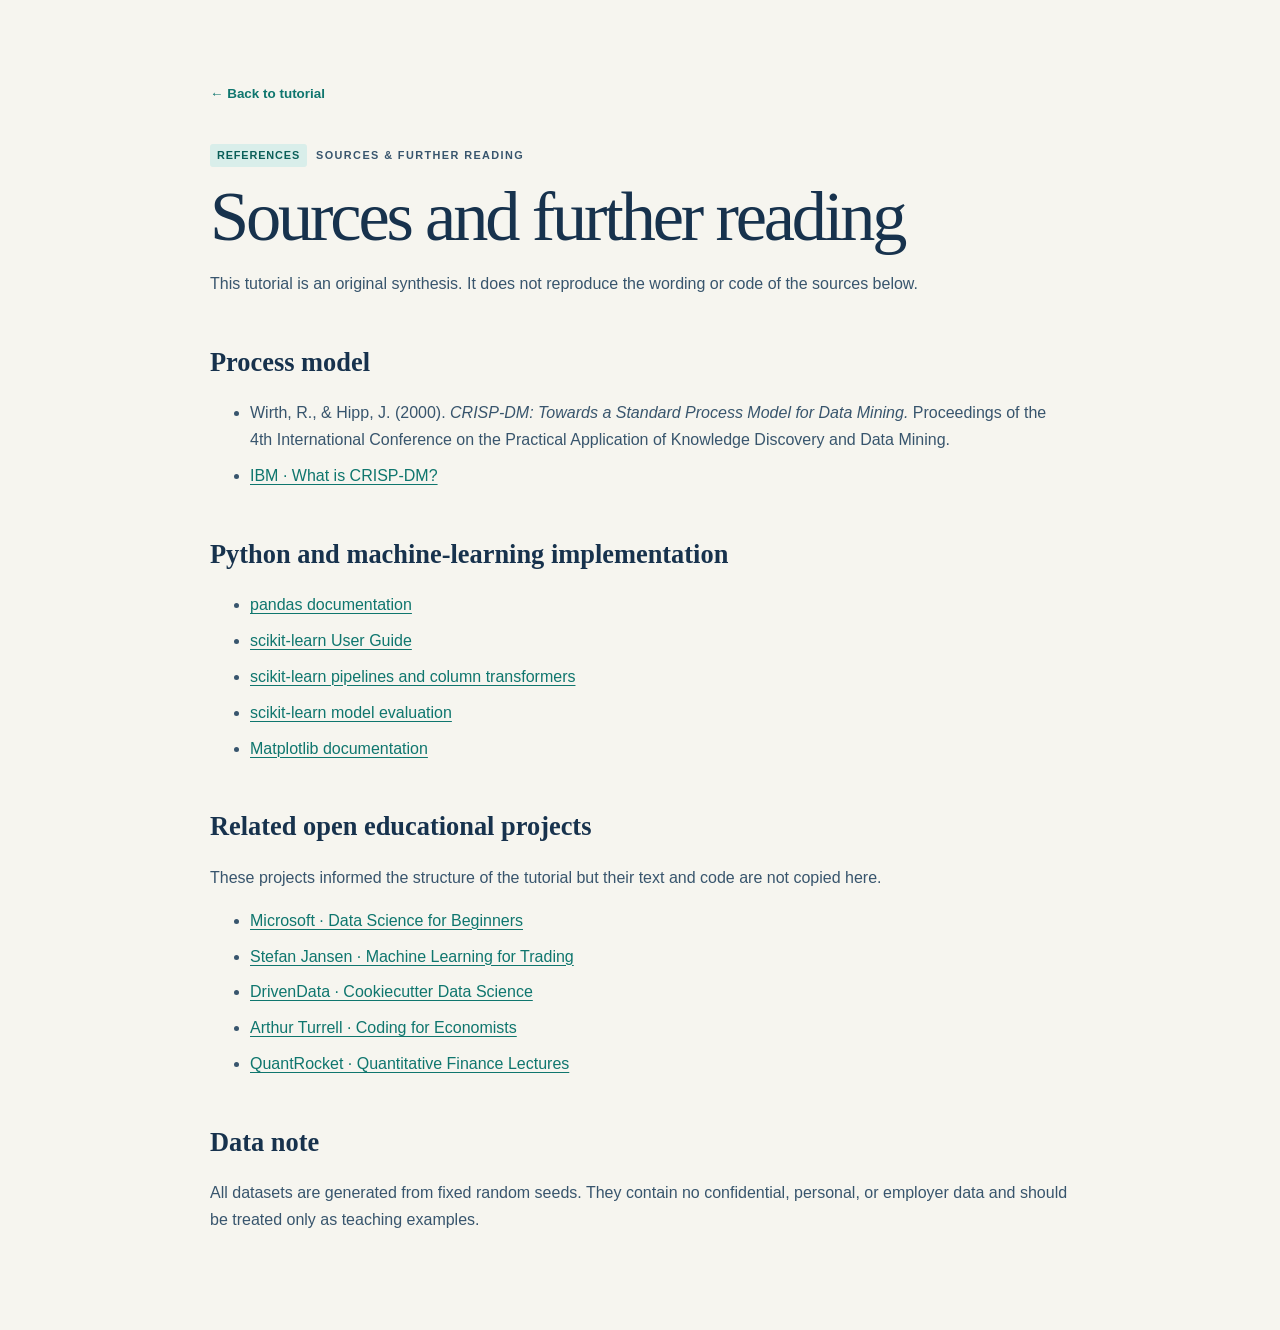
==== references/index.html @ 4567b7ba "Build CRISP-DM data science tutorial" ====
<!doctype html>
<html lang="en">
<head>
  <meta charset="utf-8">
  <meta name="viewport" content="width=device-width, initial-scale=1">
  <meta name="description" content="Sources and further reading for the Data Science Workflow tutorial.">
  <title>References · Data Science Workflow</title>
  <link rel="icon" href="../assets/favicon.svg" type="image/svg+xml">
  <link rel="stylesheet" href="../assets/css/style.css">
  <style>
    .reference-shell {
      width: min(860px, calc(100% - 40px));
      margin: 0 auto;
      padding: 72px 0 80px;
    }
    .reference-shell h1 {
      margin: 14px 0 18px;
      font-family: var(--serif);
      font-size: clamp(2.4rem, 6vw, 4.4rem);
      font-weight: 500;
      letter-spacing: -0.045em;
      line-height: 1.02;
    }
    .reference-shell h2 {
      margin: 42px 0 12px;
      font-family: var(--serif);
      font-size: 1.65rem;
    }
    .reference-shell p,
    .reference-shell li {
      color: var(--ink-soft);
    }
    .reference-shell li {
      margin-bottom: 9px;
    }
    .back-link {
      display: inline-flex;
      min-height: 44px;
      align-items: center;
      gap: 8px;
      margin-bottom: 28px;
      font-size: .84rem;
      font-weight: 750;
      text-decoration: none;
    }
  </style>
</head>
<body>
  <main class="reference-shell">
    <a class="back-link" href="../index.html">← Back to tutorial</a>
    <p class="eyebrow"><span>REFERENCES</span> SOURCES &amp; FURTHER READING</p>
    <h1>Sources and further reading</h1>
    <p>
      This tutorial is an original synthesis. It does not reproduce the wording
      or code of the sources below.
    </p>

    <h2>Process model</h2>
    <ul>
      <li>Wirth, R., &amp; Hipp, J. (2000). <em>CRISP-DM: Towards a Standard Process Model for Data Mining.</em> Proceedings of the 4th International Conference on the Practical Application of Knowledge Discovery and Data Mining.</li>
      <li><a href="https://www.ibm.com/think/topics/crisp-dm">IBM · What is CRISP-DM?</a></li>
    </ul>

    <h2>Python and machine-learning implementation</h2>
    <ul>
      <li><a href="https://pandas.pydata.org/docs/">pandas documentation</a></li>
      <li><a href="https://scikit-learn.org/stable/user_guide.html">scikit-learn User Guide</a></li>
      <li><a href="https://scikit-learn.org/stable/modules/compose.html">scikit-learn pipelines and column transformers</a></li>
      <li><a href="https://scikit-learn.org/stable/modules/model_evaluation.html">scikit-learn model evaluation</a></li>
      <li><a href="https://matplotlib.org/stable/">Matplotlib documentation</a></li>
    </ul>

    <h2>Related open educational projects</h2>
    <p>
      These projects informed the structure of the tutorial but their text and
      code are not copied here.
    </p>
    <ul>
      <li><a href="https://github.com/microsoft/Data-Science-For-Beginners">Microsoft · Data Science for Beginners</a></li>
      <li><a href="https://github.com/stefan-jansen/machine-learning-for-trading">Stefan Jansen · Machine Learning for Trading</a></li>
      <li><a href="https://github.com/drivendataorg/cookiecutter-data-science">DrivenData · Cookiecutter Data Science</a></li>
      <li><a href="https://github.com/aeturrell/coding-for-economists">Arthur Turrell · Coding for Economists</a></li>
      <li><a href="https://github.com/quantrocket-codeload/quant-finance-lectures">QuantRocket · Quantitative Finance Lectures</a></li>
    </ul>

    <h2>Data note</h2>
    <p>
      All datasets are generated from fixed random seeds. They contain no
      confidential, personal, or employer data and should be treated only as
      teaching examples.
    </p>
  </main>
</body>
</html>
---- assets/css/style.css ----
:root {
  --ink: #17324d;
  --ink-soft: #38556d;
  --muted: #64748b;
  --paper: #f6f5ef;
  --surface: #fffef9;
  --surface-alt: #edf4f2;
  --teal: #0f766e;
  --teal-dark: #0b5f59;
  --teal-pale: #d9eeea;
  --blue-pale: #e8f0f6;
  --amber: #b7791f;
  --amber-pale: #fbf1dc;
  --red: #a62c24;
  --red-pale: #fbe9e6;
  --border: #d8dfe2;
  --border-strong: #b9c6cd;
  --shadow: 0 18px 50px rgba(23, 50, 77, 0.07);
  --sans: Inter, "Segoe UI", Roboto, "Helvetica Neue", Arial, sans-serif;
  --serif: "Iowan Old Style", "Palatino Linotype", Palatino, Georgia, serif;
  --mono: "Cascadia Code", "SFMono-Regular", Consolas, "Liberation Mono", monospace;
  --sidebar-width: 292px;
  --topbar-height: 64px;
  --content-width: 1120px;
}

*,
*::before,
*::after {
  box-sizing: border-box;
}

html {
  scroll-behavior: smooth;
  scroll-padding-top: calc(var(--topbar-height) + 28px);
}

body {
  margin: 0;
  color: var(--ink);
  background: var(--paper);
  font-family: var(--sans);
  font-size: 16px;
  line-height: 1.68;
  text-rendering: optimizeLegibility;
}

::selection {
  background: var(--teal-pale);
  color: var(--ink);
}

a {
  color: var(--teal);
  text-decoration-thickness: 1px;
  text-underline-offset: 0.2em;
}

a:hover {
  color: var(--teal-dark);
}

a:focus-visible,
button:focus-visible,
summary:focus-visible {
  outline: 3px solid var(--amber);
  outline-offset: 3px;
}

button,
input,
select,
textarea {
  font: inherit;
}

svg {
  display: block;
}

code,
pre {
  font-family: var(--mono);
}

.skip-link {
  position: fixed;
  top: 10px;
  left: 12px;
  z-index: 1000;
  padding: 10px 14px;
  color: white;
  background: var(--ink);
  border-radius: 8px;
  transform: translateY(-150%);
  transition: transform 160ms ease;
}

.skip-link:focus {
  transform: translateY(0);
}

.reading-progress {
  position: fixed;
  inset: 0 0 auto;
  z-index: 110;
  height: 3px;
  background: transparent;
  pointer-events: none;
}

.reading-progress span {
  display: block;
  width: 0;
  height: 100%;
  background: var(--teal);
  transition: width 90ms linear;
}

.topbar {
  position: fixed;
  inset: 0 0 auto;
  z-index: 100;
  height: var(--topbar-height);
  display: grid;
  grid-template-columns: auto 1fr auto;
  align-items: center;
  gap: 18px;
  padding: 0 28px;
  color: var(--ink);
  background: rgba(255, 254, 249, 0.94);
  border-bottom: 1px solid var(--border);
  backdrop-filter: blur(14px);
}

.topbar-title {
  color: var(--ink);
  font-family: var(--serif);
  font-size: 1.05rem;
  font-weight: 700;
  text-decoration: none;
}

.topbar-meta {
  display: flex;
  align-items: center;
  gap: 18px;
  color: var(--muted);
  font-size: 0.78rem;
  font-weight: 700;
  letter-spacing: 0.07em;
  text-transform: uppercase;
}

.topbar-meta a {
  display: inline-flex;
  min-height: 42px;
  align-items: center;
  color: var(--ink);
  text-decoration: none;
}

.menu-button {
  display: none;
  width: 44px;
  height: 44px;
  padding: 0;
  place-items: center;
  color: var(--ink);
  background: transparent;
  border: 1px solid var(--border);
  border-radius: 50%;
  cursor: pointer;
}

.site-shell {
  display: grid;
  grid-template-columns: var(--sidebar-width) minmax(0, 1fr);
  min-height: 100vh;
  padding-top: var(--topbar-height);
}

.sidebar {
  position: sticky;
  top: var(--topbar-height);
  height: calc(100vh - var(--topbar-height));
  display: flex;
  flex-direction: column;
  overflow-y: auto;
  padding: 28px 24px 22px;
  background: #f0efe8;
  border-right: 1px solid var(--border);
}

.brand {
  display: flex;
  align-items: center;
  gap: 12px;
  padding-bottom: 24px;
  border-bottom: 1px solid var(--border);
}

.brand-mark {
  flex: 0 0 auto;
  color: var(--teal);
}

.brand-mark:hover {
  color: var(--teal-dark);
}

.brand-kicker,
.brand-title,
.nav-label,
.eyebrow,
.mini-label,
.definition-label,
.code-label,
.case-badge span {
  margin: 0;
  font-size: 0.68rem;
  font-weight: 800;
  letter-spacing: 0.13em;
  line-height: 1.4;
  text-transform: uppercase;
}

.brand-kicker {
  color: var(--muted);
}

.brand-title {
  margin-top: 3px;
  color: var(--ink);
  font-size: 0.82rem;
  letter-spacing: 0.04em;
  text-transform: none;
}

.course-links {
  display: flex;
  flex-direction: column;
  gap: 3px;
  padding: 24px 0;
}

.nav-label {
  padding: 0 10px 8px;
  color: #81909d;
}

.nav-label-spaced {
  padding-top: 22px;
}

.nav-link {
  display: grid;
  grid-template-columns: 30px 1fr;
  gap: 3px;
  align-items: center;
  min-height: 42px;
  padding: 7px 10px;
  color: var(--ink-soft);
  border-radius: 6px;
  font-size: 0.84rem;
  line-height: 1.35;
  text-decoration: none;
  transition: background-color 160ms ease, color 160ms ease;
}

.nav-link span {
  color: #8795a1;
  font-family: var(--mono);
  font-size: 0.7rem;
}

.nav-link:hover {
  color: var(--ink);
  background: rgba(255, 254, 249, 0.72);
}

.nav-link.is-active {
  color: var(--ink);
  background: var(--surface);
  box-shadow: inset 3px 0 var(--teal);
}

.nav-link.is-active span {
  color: var(--teal);
}

.sidebar-note {
  display: grid;
  grid-template-columns: 10px 1fr;
  gap: 10px;
  margin-top: auto;
  padding: 16px 14px;
  color: var(--muted);
  background: rgba(255, 254, 249, 0.62);
  border: 1px solid var(--border);
  border-radius: 8px;
  font-size: 0.76rem;
  line-height: 1.5;
}

.sidebar-note p {
  margin: 0;
}

.status-dot {
  width: 8px;
  height: 8px;
  margin-top: 6px;
  background: var(--teal);
  border-radius: 50%;
  box-shadow: 0 0 0 4px var(--teal-pale);
}

main {
  min-width: 0;
}

.chapter {
  width: min(100%, var(--content-width));
  margin: 0 auto;
  padding: 88px 56px;
  border-bottom: 1px solid var(--border);
}

.hero {
  display: grid;
  grid-template-columns: minmax(0, 1.03fr) minmax(420px, 0.97fr);
  gap: 54px;
  align-items: center;
  min-height: calc(100vh - var(--topbar-height));
  padding-top: 64px;
  padding-bottom: 64px;
}

.eyebrow {
  display: flex;
  flex-wrap: wrap;
  gap: 9px;
  align-items: center;
  color: var(--teal);
}

.eyebrow span {
  display: inline-flex;
  align-items: center;
  min-height: 23px;
  padding: 1px 7px;
  color: var(--teal-dark);
  background: var(--teal-pale);
  border-radius: 3px;
  letter-spacing: 0.08em;
}

.hero h1 {
  max-width: 720px;
  margin: 26px 0 24px;
  font-family: var(--serif);
  font-size: clamp(2.85rem, 5.2vw, 5.1rem);
  font-weight: 500;
  letter-spacing: -0.055em;
  line-height: 1.02;
}

.hero-lede {
  max-width: 660px;
  margin: 0;
  color: var(--ink-soft);
  font-size: clamp(1rem, 1.4vw, 1.12rem);
  line-height: 1.8;
}

.hero-actions {
  display: flex;
  flex-wrap: wrap;
  gap: 12px;
  margin-top: 30px;
}

.button {
  display: inline-flex;
  min-height: 46px;
  align-items: center;
  justify-content: center;
  padding: 10px 18px;
  border: 1px solid transparent;
  border-radius: 4px;
  font-size: 0.82rem;
  font-weight: 750;
  letter-spacing: 0.03em;
  text-decoration: none;
  transition: background-color 180ms ease, color 180ms ease, border-color 180ms ease;
}

.button-primary {
  color: white;
  background: var(--ink);
}

.button-primary:hover {
  color: white;
  background: var(--teal-dark);
}

.button-secondary {
  color: var(--ink);
  background: transparent;
  border-color: var(--border-strong);
}

.button-secondary:hover {
  color: var(--ink);
  background: var(--surface);
  border-color: var(--ink-soft);
}

.course-facts {
  display: grid;
  grid-template-columns: repeat(3, minmax(0, 1fr));
  gap: 1px;
  margin-top: 46px;
  background: var(--border);
  border: 1px solid var(--border);
}

.course-facts div {
  min-width: 0;
  padding: 17px 15px;
  background: var(--surface);
}

.course-facts strong,
.course-facts span {
  display: block;
}

.course-facts strong {
  color: var(--ink);
  font-family: var(--serif);
  font-size: 1.25rem;
  line-height: 1.2;
}

.course-facts span {
  margin-top: 5px;
  color: var(--muted);
  font-size: 0.7rem;
  line-height: 1.35;
}

.workflow-panel {
  position: relative;
  padding: 24px;
  background: var(--surface);
  border: 1px solid var(--border);
  box-shadow: var(--shadow);
}

.workflow-heading {
  display: flex;
  align-items: baseline;
  justify-content: space-between;
  gap: 14px;
  padding-bottom: 12px;
  border-bottom: 1px solid var(--border);
}

.workflow-heading span {
  color: var(--teal);
  font-size: 0.68rem;
  font-weight: 800;
  letter-spacing: 0.13em;
}

.workflow-heading p {
  margin: 0;
  color: var(--muted);
  font-size: 0.7rem;
}

.cycle-svg {
  width: 100%;
  max-width: 610px;
  height: auto;
  margin: 6px auto -8px;
  overflow: visible;
}

.cycle-ring {
  fill: none;
  stroke: var(--border-strong);
  stroke-width: 1.3;
  stroke-dasharray: 3 8;
}

.cycle-ring-inner {
  fill: var(--surface-alt);
  stroke: var(--border);
  stroke-width: 1;
}

.cycle-arrow path {
  fill: none;
  stroke: var(--teal);
  stroke-linecap: round;
  stroke-width: 1.3;
  stroke-dasharray: 4 12;
  opacity: 0.55;
}

.cycle-node circle {
  fill: var(--surface);
  stroke: var(--border-strong);
  stroke-width: 1.15;
  transition: fill 180ms ease, stroke 180ms ease;
}

.cycle-node text {
  fill: var(--ink);
  font-family: var(--sans);
  font-size: 14px;
  font-weight: 700;
  pointer-events: none;
}

.cycle-node:hover circle {
  fill: var(--teal-pale);
  stroke: var(--teal);
}

.cycle-node:focus {
  outline: none;
}

.cycle-node:focus-visible circle {
  stroke: var(--amber);
  stroke-width: 4;
}

.cycle-centre {
  fill: var(--ink);
}

.cycle-centre-title {
  fill: white;
  font-family: var(--serif);
  font-size: 26px;
  font-weight: 700;
  letter-spacing: 0.02em;
}

.cycle-centre-copy {
  fill: #bdcbd7;
  font-family: var(--sans);
  font-size: 11px;
  letter-spacing: 0.06em;
}

.phase-list {
  display: none;
  padding: 0;
  margin: 20px 0 0;
  list-style: none;
}

.phase-list a {
  display: grid;
  grid-template-columns: 34px 1fr;
  align-items: center;
  min-height: 46px;
  padding: 8px 0;
  color: var(--ink);
  border-top: 1px solid var(--border);
  text-decoration: none;
}

.phase-list span {
  color: var(--teal);
  font-family: var(--mono);
  font-size: 0.72rem;
}

.orientation {
  padding-top: 74px;
  padding-bottom: 74px;
  background: var(--surface);
}

.section-intro {
  max-width: 890px;
}

.section-intro h2,
.chapter-heading h2,
.case-header h2 {
  margin: 18px 0 16px;
  font-family: var(--serif);
  font-size: clamp(2rem, 3.3vw, 3.35rem);
  font-weight: 500;
  letter-spacing: -0.035em;
  line-height: 1.12;
}

.section-intro p,
.chapter-lede {
  max-width: 810px;
  margin: 0;
  color: var(--ink-soft);
  font-size: 1.02rem;
}

.outcome-grid {
  display: grid;
  grid-template-columns: repeat(3, minmax(0, 1fr));
  gap: 16px;
  margin-top: 38px;
}

.outcome-card {
  min-height: 210px;
  padding: 24px;
  background: var(--paper);
  border: 1px solid var(--border);
}

.card-number {
  display: inline-block;
  padding-bottom: 22px;
  color: var(--teal);
  font-family: var(--mono);
  font-size: 0.76rem;
}

.outcome-card h3,
.audit-grid h3,
.model-grid h3,
.metric-grid h3,
.deployment-grid h3,
.checklist-grid h3 {
  margin: 0 0 10px;
  font-family: var(--serif);
  font-size: 1.28rem;
  line-height: 1.25;
}

.outcome-card p,
.audit-grid p,
.model-grid p,
.metric-grid p,
.deployment-grid p {
  margin: 0;
  color: var(--muted);
  font-size: 0.86rem;
}

.lesson {
  background: var(--paper);
}

.chapter-heading {
  max-width: 900px;
}

.learning-box {
  display: grid;
  grid-template-columns: minmax(140px, 0.26fr) minmax(0, 0.74fr);
  gap: 28px;
  margin: 34px 0;
  padding: 22px 24px;
  background: var(--surface);
  border-top: 2px solid var(--teal);
  border-bottom: 1px solid var(--border);
}

.mini-label {
  color: var(--teal);
}

.learning-box ul {
  margin: 0;
  padding-left: 20px;
}

.learning-box li + li {
  margin-top: 7px;
}

h3 {
  color: var(--ink);
}

.two-column {
  display: grid;
  grid-template-columns: 1fr 1fr;
  gap: 26px;
  align-items: start;
  margin: 30px 0;
}

.two-column h3 {
  margin-top: 0;
  font-family: var(--serif);
  font-size: 1.38rem;
}

.two-column p {
  color: var(--ink-soft);
}

.two-column-wide {
  grid-template-columns: 1.25fr 0.75fr;
}

.definition-card {
  padding: 24px;
  background: var(--ink);
  color: white;
}

.definition-card p {
  margin: 12px 0 0;
  color: #e2eaf0;
  font-family: var(--serif);
  font-size: 1.06rem;
  line-height: 1.7;
}

.definition-card strong {
  color: #fff4c7;
}

.definition-label {
  color: #8fd4cc;
}

.table-wrap {
  width: 100%;
  margin: 32px 0;
  overflow-x: auto;
  border: 1px solid var(--border);
  background: var(--surface);
}

table {
  width: 100%;
  min-width: 720px;
  border-collapse: collapse;
  font-size: 0.86rem;
}

caption {
  padding: 15px 18px;
  color: var(--ink);
  background: var(--surface-alt);
  border-bottom: 1px solid var(--border);
  font-size: 0.78rem;
  font-weight: 750;
  text-align: left;
}

th,
td {
  padding: 14px 17px;
  border-bottom: 1px solid var(--border);
  text-align: left;
  vertical-align: top;
}

thead th {
  color: var(--muted);
  background: #f8f8f4;
  font-size: 0.68rem;
  font-weight: 800;
  letter-spacing: 0.08em;
  text-transform: uppercase;
}

tbody th {
  color: var(--ink);
  font-weight: 750;
}

tbody tr:last-child th,
tbody tr:last-child td {
  border-bottom: 0;
}

.code-block {
  position: relative;
  margin: 28px 0;
  overflow: hidden;
  background: #10283a;
  border: 1px solid #29485e;
}

.code-label {
  padding: 12px 18px;
  color: #9fc2d5;
  background: #0c2131;
  border-bottom: 1px solid #29485e;
}

pre {
  max-width: 100%;
  margin: 0;
  padding: 22px;
  overflow-x: auto;
  color: #e6edf2;
  font-size: 0.82rem;
  line-height: 1.7;
}

code {
  color: inherit;
}

:not(pre) > code {
  padding: 0.1em 0.35em;
  color: var(--teal-dark);
  background: var(--teal-pale);
  border-radius: 3px;
  font-size: 0.86em;
}

.copy-button {
  position: absolute;
  top: 42px;
  right: 12px;
  min-width: 62px;
  min-height: 34px;
  padding: 5px 9px;
  color: #c1d6e2;
  background: #17384c;
  border: 1px solid #365a70;
  border-radius: 3px;
  font-size: 0.66rem;
  font-weight: 750;
  letter-spacing: 0.08em;
  text-transform: uppercase;
  cursor: pointer;
}

.copy-button:hover {
  color: white;
  border-color: #8eb4c7;
}

.callout {
  display: grid;
  grid-template-columns: 26px 1fr;
  gap: 14px;
  margin: 30px 0;
  padding: 20px 22px;
  border: 1px solid var(--border);
}

.callout svg {
  margin-top: 2px;
}

.callout strong {
  display: block;
  margin-bottom: 5px;
}

.callout p,
.callout ol {
  margin: 0;
  color: var(--ink-soft);
  font-size: 0.88rem;
}

.callout-note {
  background: var(--surface);
  border-left: 4px solid var(--ink-soft);
}

.callout-warning {
  color: var(--amber);
  background: var(--amber-pale);
  border-color: #e9d4a7;
  border-left: 4px solid var(--amber);
}

.callout-warning p,
.callout-warning strong {
  color: #624819;
}

.callout-success {
  grid-template-columns: 1fr;
  color: var(--teal);
  background: var(--surface-alt);
  border-color: #c7dfda;
  border-left: 4px solid var(--teal);
}

.callout-success p,
.callout-success strong {
  color: #174c47;
}

.checkpoint {
  margin: 26px 0;
  background: var(--surface);
  border: 1px solid var(--border);
}

.checkpoint summary {
  min-height: 52px;
  padding: 14px 18px;
  color: var(--ink);
  font-size: 0.86rem;
  font-weight: 750;
  cursor: pointer;
}

.checkpoint p {
  margin: 0;
  padding: 0 18px 18px;
  color: var(--ink-soft);
  font-size: 0.88rem;
}

.deliverable {
  display: grid;
  grid-template-columns: 130px 1fr;
  gap: 18px;
  align-items: start;
  margin-top: 28px;
  padding: 18px 20px;
  background: var(--ink);
  color: white;
}

.deliverable span {
  color: #8ed3ca;
  font-family: var(--mono);
  font-size: 0.7rem;
}

.deliverable p {
  margin: 0;
  color: #dce7ef;
  font-size: 0.86rem;
}

.deliverable code {
  color: #fff1b6;
}

.audit-grid,
.model-grid,
.metric-grid,
.deployment-grid {
  display: grid;
  gap: 14px;
  margin: 32px 0;
}

.audit-grid {
  grid-template-columns: repeat(4, minmax(0, 1fr));
}

.model-grid,
.metric-grid,
.deployment-grid {
  grid-template-columns: repeat(3, minmax(0, 1fr));
}

.audit-grid article,
.model-grid article,
.metric-grid article,
.deployment-grid article {
  padding: 20px;
  background: var(--surface);
  border-top: 2px solid var(--border-strong);
}

.audit-grid article:nth-child(odd),
.model-grid article:nth-child(2),
.metric-grid article:nth-child(2),
.deployment-grid article:nth-child(2) {
  border-top-color: var(--teal);
}

.metric-strip {
  display: grid;
  grid-template-columns: repeat(4, minmax(0, 1fr));
  gap: 1px;
  margin: 30px 0;
  background: var(--border);
  border: 1px solid var(--border);
}

.metric-strip div {
  padding: 18px;
  background: var(--surface);
}

.metric-strip span,
.metric-strip strong {
  display: block;
}

.metric-strip span {
  color: var(--muted);
  font-size: 0.68rem;
  font-weight: 750;
  letter-spacing: 0.07em;
  text-transform: uppercase;
}

.metric-strip strong {
  margin-top: 5px;
  color: var(--ink);
  font-family: var(--serif);
  font-size: 1.3rem;
}

.metric-strip-accent div {
  background: var(--surface-alt);
}

.split-diagram {
  display: grid;
  grid-template-columns: 60fr 20fr 20fr;
  gap: 3px;
  min-height: 98px;
  margin: 30px 0;
  background: var(--surface);
  border: 1px solid var(--border);
}

.split-zone {
  display: flex;
  flex-direction: column;
  justify-content: center;
  padding: 18px;
}

.split-zone span,
.split-zone strong {
  display: block;
}

.split-zone span {
  color: var(--muted);
  font-size: 0.68rem;
  font-weight: 800;
  letter-spacing: 0.08em;
  text-transform: uppercase;
}

.split-zone strong {
  margin-top: 4px;
  font-family: var(--serif);
  font-size: 1.02rem;
}

.split-train {
  color: white;
  background: var(--ink);
}

.split-train span {
  color: #b9cbd7;
}

.split-validation {
  background: var(--teal-pale);
}

.split-test {
  background: var(--amber-pale);
}

.check-list {
  margin: 14px 0 0;
  padding: 0;
  list-style: none;
}

.check-list li {
  position: relative;
  padding: 8px 0 8px 24px;
  border-bottom: 1px solid var(--border);
}

.check-list li::before {
  position: absolute;
  top: 9px;
  left: 0;
  color: var(--teal);
  content: "✓";
  font-weight: 900;
}

.small-note {
  padding: 22px;
  background: var(--surface-alt);
  border-left: 3px solid var(--teal);
}

.small-note p:last-child {
  margin: 9px 0 0;
  color: var(--ink-soft);
  font-size: 0.88rem;
}

.tag {
  display: inline-block;
  margin-bottom: 14px;
  color: var(--teal);
  font-size: 0.66rem;
  font-weight: 800;
  letter-spacing: 0.09em;
  text-transform: uppercase;
}

.reading-note {
  margin: 18px 0;
  color: var(--ink-soft);
  font-size: 0.9rem;
}

.metric-symbol {
  display: inline-flex;
  min-height: 34px;
  align-items: center;
  margin-bottom: 12px;
  padding: 4px 9px;
  color: white;
  background: var(--ink);
  font-family: var(--mono);
  font-size: 0.72rem;
}

.decision-table {
  margin: 28px 0;
  border: 1px solid var(--border);
}

.decision-row {
  display: grid;
  grid-template-columns: 1fr auto;
  gap: 20px;
  align-items: center;
  min-height: 56px;
  padding: 12px 18px;
  background: var(--surface);
  border-bottom: 1px solid var(--border);
}

.decision-row:last-child {
  border-bottom: 0;
}

.decision-row span {
  color: var(--ink-soft);
  font-size: 0.85rem;
}

.decision-row strong {
  color: var(--teal-dark);
  font-size: 0.8rem;
}

.delivery-stack {
  display: flex;
  flex-wrap: wrap;
  gap: 12px;
  align-items: center;
  margin: 30px 0;
}

.delivery-stack div {
  flex: 1 1 180px;
  padding: 16px;
  background: var(--surface);
  border: 1px solid var(--border);
}

.delivery-stack span,
.delivery-stack strong {
  display: block;
}

.delivery-stack span {
  color: var(--muted);
  font-size: 0.66rem;
  text-transform: uppercase;
}

.delivery-stack strong {
  margin-top: 4px;
  font-family: var(--serif);
}

.delivery-stack > svg {
  flex: 0 0 auto;
  color: var(--teal);
}

.case-study {
  background: var(--surface);
}

.case-header {
  display: grid;
  grid-template-columns: minmax(0, 1fr) auto;
  gap: 30px;
  align-items: start;
}

.case-header > div:first-child {
  max-width: 760px;
}

.case-header p:last-child {
  color: var(--ink-soft);
}

.case-badge {
  min-width: 180px;
  padding: 16px;
  background: var(--ink);
  color: white;
}

.case-badge span {
  color: #8fd0c8;
}

.case-badge strong {
  display: block;
  margin-top: 5px;
  font-family: var(--serif);
  font-size: 1.02rem;
}

.case-flow {
  display: flex;
  flex-wrap: wrap;
  gap: 9px;
  align-items: center;
  margin: 34px 0;
  padding: 14px 18px;
  background: var(--surface-alt);
  border: 1px solid #d0e3df;
  color: var(--teal-dark);
  font-size: 0.72rem;
  font-weight: 750;
}

.case-flow i {
  width: 26px;
  height: 1px;
  background: var(--teal);
}

.figure-panel {
  margin: 34px 0;
  padding: 16px;
  background: var(--paper);
  border: 1px solid var(--border);
}

.figure-panel img {
  display: block;
  width: 100%;
  height: auto;
  background: var(--surface);
}

.figure-panel figcaption {
  padding: 13px 2px 0;
  color: var(--muted);
  font-size: 0.75rem;
  line-height: 1.55;
}

.comparison-grid {
  display: grid;
  grid-template-columns: 1fr 1fr;
  gap: 16px;
  margin: 28px 0;
}

.comparison-card {
  padding: 22px;
  background: var(--paper);
  border: 1px solid var(--border);
}

.comparison-card h3 {
  margin: 6px 0 16px;
  font-family: var(--serif);
  font-size: 1.45rem;
}

.comparison-card h3 span {
  color: var(--teal-dark);
}

.comparison-card dl {
  margin: 0;
  border-top: 1px solid var(--border);
}

.comparison-card dl div {
  display: flex;
  justify-content: space-between;
  gap: 20px;
  padding: 8px 0;
  border-bottom: 1px solid var(--border);
}

.comparison-card dt {
  color: var(--muted);
  font-size: 0.76rem;
}

.comparison-card dd {
  margin: 0;
  font-family: var(--mono);
  font-size: 0.78rem;
}

.case-insight {
  display: grid;
  grid-template-columns: minmax(0, 1fr) minmax(220px, 0.35fr);
  gap: 28px;
  align-items: start;
  padding: 24px;
  background: var(--paper);
  border-left: 4px solid var(--teal);
}

.case-insight:not(:has(.case-code-link)) {
  grid-template-columns: 1fr;
}

.case-insight h3 {
  margin: 0 0 8px;
  font-family: var(--serif);
  font-size: 1.3rem;
}

.case-insight p {
  margin: 0;
  color: var(--ink-soft);
}

.case-code-link a {
  display: inline-flex;
  min-height: 44px;
  align-items: center;
  gap: 5px;
  margin-top: 8px;
  font-size: 0.84rem;
  font-weight: 750;
}

.case-code-link {
  display: flex;
  flex-direction: column;
  align-items: flex-start;
}

.checklist-grid {
  display: grid;
  grid-template-columns: repeat(2, minmax(0, 1fr));
  gap: 1px;
  margin: 34px 0;
  background: var(--border);
  border: 1px solid var(--border);
}

.checklist-grid article {
  padding: 22px;
  background: var(--surface);
}

.checklist-grid article:last-child {
  grid-column: 1 / -1;
}

.closing-card {
  padding: clamp(28px, 5vw, 54px);
  color: white;
  background: var(--ink);
}

.closing-card .eyebrow {
  color: #9fdad2;
}

.closing-card h3 {
  max-width: 760px;
  margin: 18px 0 16px;
  color: white;
  font-family: var(--serif);
  font-size: clamp(1.8rem, 3.2vw, 3rem);
  font-weight: 500;
  letter-spacing: -0.03em;
  line-height: 1.15;
}

.closing-card > p:not(.eyebrow) {
  max-width: 720px;
  margin: 0;
  color: #c7d4de;
}

.closing-card .button-primary {
  color: var(--ink);
  background: white;
}

.closing-card .button-secondary {
  color: white;
  border-color: #668196;
}

.closing-card .button-secondary:hover {
  color: var(--ink);
  background: white;
}

.site-footer {
  display: flex;
  justify-content: space-between;
  gap: 30px;
  width: min(100%, var(--content-width));
  margin: 0 auto;
  padding: 34px 56px 56px;
}

.site-footer strong {
  font-family: var(--serif);
  font-size: 1.05rem;
}

.site-footer p {
  margin: 3px 0 0;
  color: var(--muted);
  font-size: 0.76rem;
}

.footer-links {
  display: flex;
  flex-wrap: wrap;
  gap: 18px;
  align-items: center;
  font-size: 0.78rem;
}

.mobile-scrim {
  position: fixed;
  inset: var(--topbar-height) 0 0;
  z-index: 70;
  background: rgba(15, 31, 44, 0.38);
}

.reveal {
  opacity: 0;
  transform: translateY(10px);
  transition: opacity 320ms ease, transform 320ms ease;
}

.reveal.is-visible {
  opacity: 1;
  transform: translateY(0);
}

@media (max-width: 1280px) {
  .chapter {
    padding-right: 42px;
    padding-left: 42px;
  }

  .hero {
    grid-template-columns: minmax(0, 1fr) minmax(380px, 0.85fr);
    gap: 34px;
  }

  .audit-grid {
    grid-template-columns: repeat(2, minmax(0, 1fr));
  }
}

@media (max-width: 1080px) {
  .hero {
    grid-template-columns: 1fr;
  }

  .workflow-panel {
    max-width: 660px;
  }

  .cycle-svg {
    max-width: 560px;
  }
}

@media (max-width: 920px) {
  :root {
    --topbar-height: 60px;
  }

  body.nav-open {
    overflow: hidden;
  }

  .topbar {
    grid-template-columns: auto 1fr auto;
    padding: 0 18px;
  }

  .menu-button {
    display: grid;
  }

  .topbar-title {
    font-size: 0.96rem;
  }

  .topbar-meta span {
    display: none;
  }

  .site-shell {
    display: block;
  }

  .sidebar {
    position: fixed;
    z-index: 80;
    top: var(--topbar-height);
    bottom: 0;
    left: 0;
    width: min(88vw, 330px);
    height: auto;
    transform: translateX(-105%);
    transition: transform 220ms ease;
  }

  .nav-open .sidebar {
    transform: translateX(0);
    box-shadow: 20px 0 55px rgba(23, 50, 77, 0.18);
  }

  .chapter {
    padding-right: 32px;
    padding-left: 32px;
  }

  .hero {
    min-height: auto;
  }
}

@media (max-width: 720px) {
  body {
    font-size: 15px;
  }

  .chapter {
    padding: 62px 22px;
  }

  .hero {
    padding-top: 44px;
  }

  .hero h1 {
    font-size: clamp(2.6rem, 12vw, 4.2rem);
  }

  .course-facts {
    grid-template-columns: 1fr;
  }

  .workflow-panel {
    padding: 18px;
  }

  .cycle-svg {
    display: none;
  }

  .phase-list {
    display: block;
  }

  .outcome-grid,
  .model-grid,
  .metric-grid,
  .deployment-grid,
  .comparison-grid,
  .checklist-grid,
  .two-column,
  .two-column-wide,
  .case-insight {
    grid-template-columns: 1fr;
  }

  .learning-box {
    grid-template-columns: 1fr;
    gap: 12px;
  }

  .audit-grid {
    grid-template-columns: 1fr;
  }

  .metric-strip {
    grid-template-columns: repeat(2, minmax(0, 1fr));
  }

  .split-diagram {
    grid-template-columns: 1fr;
  }

  .case-header {
    grid-template-columns: 1fr;
  }

  .case-badge {
    min-width: 0;
  }

  .decision-row {
    grid-template-columns: 1fr;
    gap: 6px;
  }

  .deliverable {
    grid-template-columns: 1fr;
    gap: 5px;
  }

  .site-footer {
    flex-direction: column;
    padding: 30px 22px 46px;
  }

  .checklist-grid article:last-child {
    grid-column: auto;
  }

  .delivery-stack {
    align-items: stretch;
    flex-direction: column;
  }

  .delivery-stack > svg {
    align-self: center;
    transform: rotate(90deg);
  }
}

@media (max-width: 430px) {
  .topbar-meta {
    font-size: 0;
  }

  .topbar-meta a {
    font-size: 0.7rem;
  }

  .hero-actions .button {
    width: 100%;
  }

  .metric-strip {
    grid-template-columns: 1fr;
  }

  .case-flow i {
    width: 16px;
  }

  .figure-panel {
    margin-right: -8px;
    margin-left: -8px;
    padding: 8px;
  }
}

@media (prefers-reduced-motion: reduce) {
  html {
    scroll-behavior: auto;
  }

  *,
  *::before,
  *::after {
    scroll-behavior: auto !important;
    transition-duration: 0.01ms !important;
    animation-duration: 0.01ms !important;
    animation-iteration-count: 1 !important;
  }
}

@media print {
  .topbar,
  .sidebar,
  .reading-progress,
  .mobile-scrim,
  .copy-button,
  .hero-actions {
    display: none !important;
  }

  .site-shell {
    display: block;
    padding-top: 0;
  }

  .chapter {
    width: 100%;
    padding: 30px 0;
    break-inside: avoid;
  }

  .hero {
    min-height: 0;
  }

  .workflow-panel {
    break-inside: avoid;
  }

  body {
    color: #111;
    background: white;
    font-size: 10pt;
  }
}
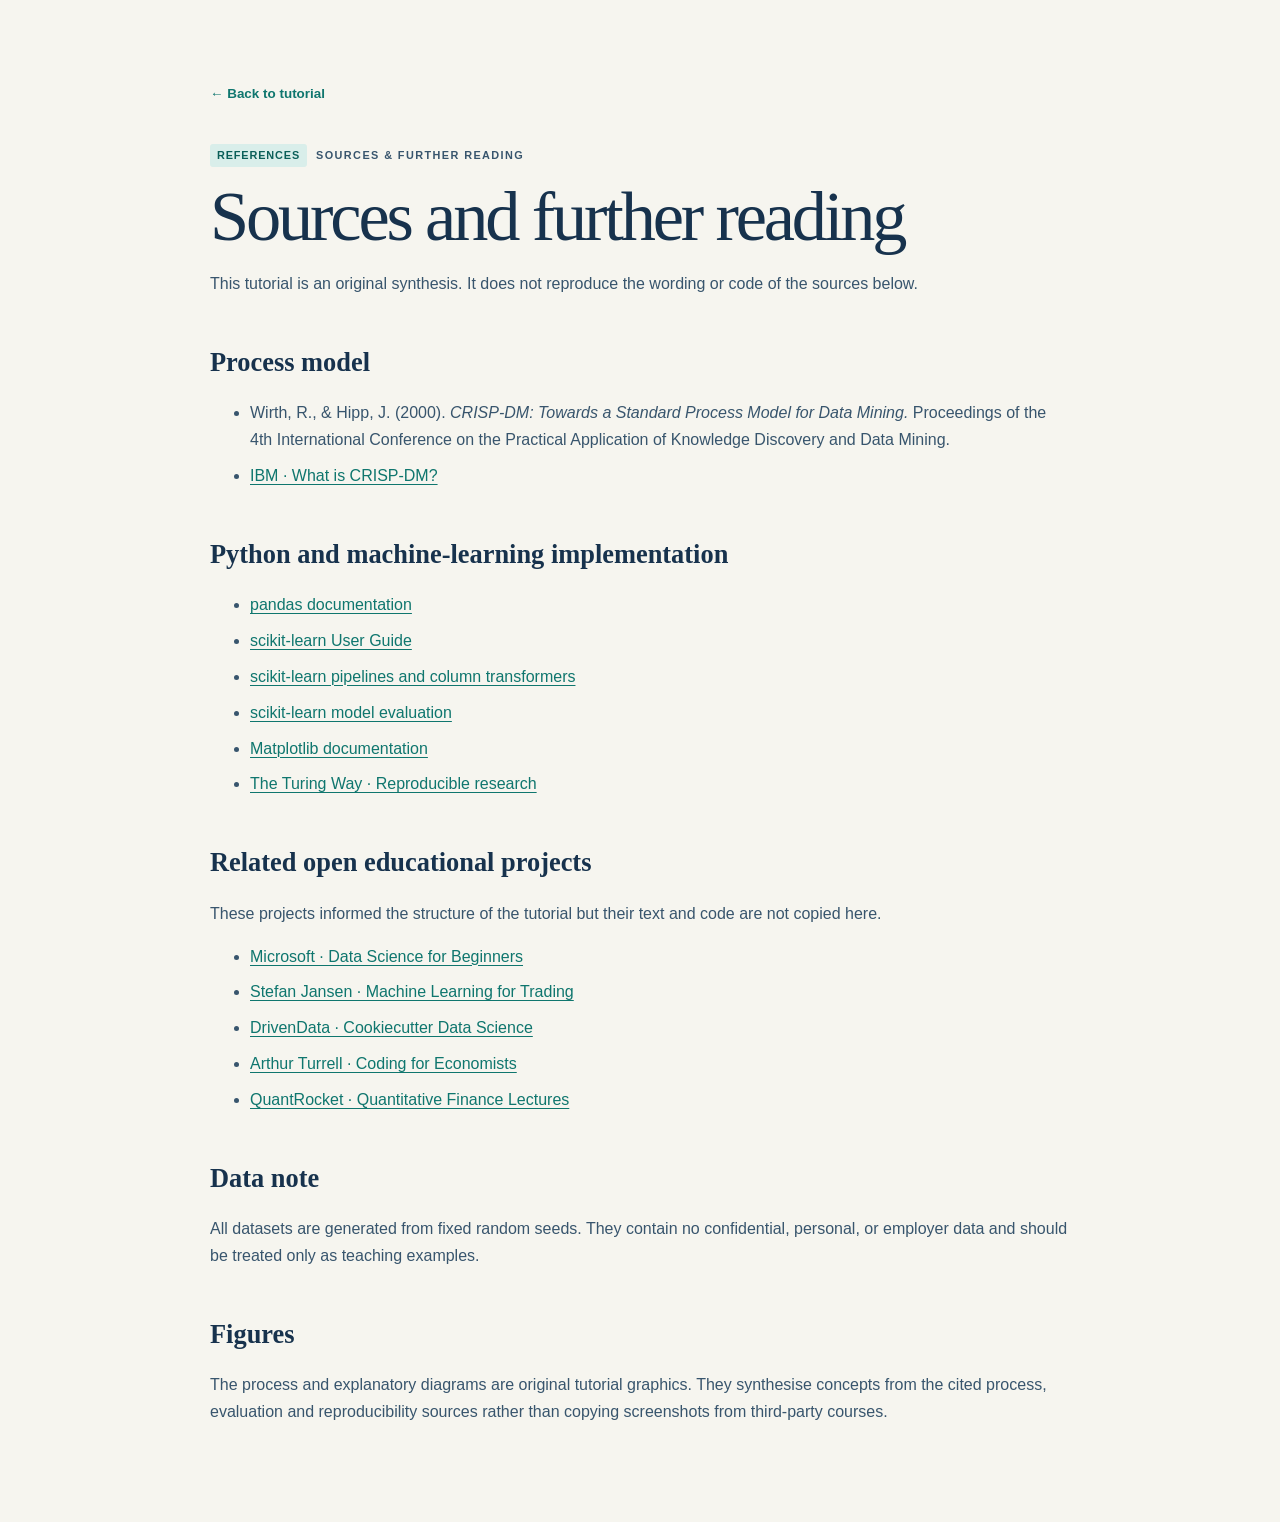
==== commit ffae235f: "Expand course content, exercises, diagrams, and artifact templates" ====
--- a/references/index.html
+++ b/references/index.html
@@ -6,7 +6,7 @@
   <meta name="description" content="Sources and further reading for the Data Science Workflow tutorial.">
   <title>References · Data Science Workflow</title>
   <link rel="icon" href="../assets/favicon.svg" type="image/svg+xml">
-  <link rel="stylesheet" href="../assets/css/style.css">
+  <link rel="stylesheet" href="../assets/css/style.css?v=20261028-4">
   <style>
     .reference-shell {
       width: min(860px, calc(100% - 40px));
@@ -68,6 +68,7 @@
       <li><a href="https://scikit-learn.org/stable/modules/compose.html">scikit-learn pipelines and column transformers</a></li>
       <li><a href="https://scikit-learn.org/stable/modules/model_evaluation.html">scikit-learn model evaluation</a></li>
       <li><a href="https://matplotlib.org/stable/">Matplotlib documentation</a></li>
+      <li><a href="https://the-turing-way.netlify.app/reproducible-research/reproducible-research">The Turing Way · Reproducible research</a></li>
     </ul>
 
     <h2>Related open educational projects</h2>
@@ -89,6 +90,13 @@
       confidential, personal, or employer data and should be treated only as
       teaching examples.
     </p>
+
+    <h2>Figures</h2>
+    <p>
+      The process and explanatory diagrams are original tutorial graphics. They
+      synthesise concepts from the cited process, evaluation and reproducibility
+      sources rather than copying screenshots from third-party courses.
+    </p>
   </main>
 </body>
 </html>
--- a/assets/css/style.css
+++ b/assets/css/style.css
@@ -1,7 +1,7 @@
 :root {
   --ink: #17324d;
   --ink-soft: #38556d;
-  --muted: #64748b;
+  --muted: #5f6f83;
   --paper: #f6f5ef;
   --surface: #fffef9;
   --surface-alt: #edf4f2;
@@ -9,7 +9,7 @@
   --teal-dark: #0b5f59;
   --teal-pale: #d9eeea;
   --blue-pale: #e8f0f6;
-  --amber: #b7791f;
+  --amber: #8b5a10;
   --amber-pale: #fbf1dc;
   --red: #a62c24;
   --red-pale: #fbe9e6;
@@ -226,7 +226,7 @@
 }
 
 .brand-kicker {
-  color: var(--muted);
+  color: #5c6b7d;
 }
 
 .brand-title {
@@ -246,7 +246,7 @@
 
 .nav-label {
   padding: 0 10px 8px;
-  color: #81909d;
+  color: #5c6b7d;
 }
 
 .nav-label-spaced {
@@ -269,7 +269,7 @@
 }
 
 .nav-link span {
-  color: #8795a1;
+  color: #5c6b7d;
   font-family: var(--mono);
   font-size: 0.7rem;
 }
@@ -618,6 +618,45 @@
   grid-template-columns: repeat(3, minmax(0, 1fr));
   gap: 16px;
   margin-top: 38px;
+}
+
+.course-plan {
+  display: grid;
+  grid-template-columns: repeat(3, minmax(0, 1fr));
+  gap: 1px;
+  margin-top: 18px;
+  background: var(--border);
+  border: 1px solid var(--border);
+}
+
+.course-plan article {
+  padding: 18px;
+  background: var(--surface);
+}
+
+.course-plan span,
+.course-plan strong {
+  display: block;
+}
+
+.course-plan span {
+  color: var(--teal);
+  font-size: 0.66rem;
+  font-weight: 800;
+  letter-spacing: 0.08em;
+  text-transform: uppercase;
+}
+
+.course-plan strong {
+  margin: 5px 0 4px;
+  font-family: var(--serif);
+  font-size: 1.12rem;
+}
+
+.course-plan p {
+  margin: 0;
+  color: var(--muted);
+  font-size: 0.78rem;
 }
 
 .outcome-card {
@@ -879,6 +918,10 @@
   border-left: 4px solid var(--ink-soft);
 }
 
+.callout-no-icon {
+  grid-template-columns: 1fr;
+}
+
 .callout-warning {
   color: var(--amber);
   background: var(--amber-pale);
@@ -924,6 +967,40 @@
   padding: 0 18px 18px;
   color: var(--ink-soft);
   font-size: 0.88rem;
+}
+
+.exercise {
+  margin: 26px 0;
+  padding: 20px 22px;
+  background: var(--surface-alt);
+  border: 1px solid #c7dfda;
+  border-left: 4px solid var(--teal);
+}
+
+.exercise > p {
+  margin: 8px 0 0;
+  color: var(--ink-soft);
+  font-size: 0.9rem;
+}
+
+.exercise details {
+  margin-top: 12px;
+  border-top: 1px solid #c7dfda;
+}
+
+.exercise summary {
+  padding-top: 11px;
+  color: var(--teal-dark);
+  font-size: 0.78rem;
+  font-weight: 800;
+  cursor: pointer;
+}
+
+.exercise details p {
+  margin: 0;
+  padding: 9px 0 0;
+  color: var(--ink-soft);
+  font-size: 0.86rem;
 }
 
 .deliverable {
@@ -951,6 +1028,86 @@
 
 .deliverable code {
   color: #fff1b6;
+}
+
+.deliverable-body > strong {
+  display: block;
+  color: white;
+  font-family: var(--serif);
+  font-size: 1.15rem;
+}
+
+.deliverable-body > p {
+  margin: 5px 0 0;
+}
+
+.done-when {
+  padding-top: 10px;
+  border-top: 1px solid rgba(255, 255, 255, 0.22);
+}
+
+.done-when b {
+  color: #fff1b6;
+}
+
+.artifact-actions {
+  display: flex;
+  flex-wrap: wrap;
+  gap: 8px;
+  margin-top: 14px;
+}
+
+.artifact-actions a {
+  display: inline-flex;
+  min-height: 36px;
+  align-items: center;
+  padding: 6px 11px;
+  color: var(--ink);
+  background: white;
+  border: 1px solid transparent;
+  border-radius: 3px;
+  font-size: 0.72rem;
+  font-weight: 800;
+  text-decoration: none;
+}
+
+.artifact-actions a:hover {
+  background: var(--teal-pale);
+}
+
+.artifact-check {
+  display: inline-flex;
+  min-height: 38px;
+  align-items: center;
+  gap: 8px;
+  margin-top: 11px;
+  color: #dce7ef;
+  font-size: 0.75rem;
+  font-weight: 700;
+  cursor: pointer;
+}
+
+.artifact-check input {
+  width: 17px;
+  height: 17px;
+  accent-color: var(--teal);
+}
+
+.artifact-progress {
+  display: flex;
+  flex-wrap: wrap;
+  justify-content: space-between;
+  gap: 10px 20px;
+  margin: 18px 0 0;
+  padding: 13px 16px;
+  color: var(--muted);
+  background: var(--surface);
+  border: 1px solid var(--border);
+  font-size: 0.78rem;
+}
+
+.artifact-progress strong {
+  color: var(--ink);
 }
 
 .audit-grid,
@@ -1204,6 +1361,147 @@
 .delivery-stack > svg {
   flex: 0 0 auto;
   color: var(--teal);
+}
+
+.case-labs {
+  background: var(--surface);
+}
+
+.case-lab-grid {
+  display: grid;
+  grid-template-columns: repeat(3, minmax(0, 1fr));
+  gap: 18px;
+  margin-top: 34px;
+}
+
+.case-lab-card {
+  display: flex;
+  min-width: 0;
+  flex-direction: column;
+  overflow: hidden;
+  color: var(--ink);
+  background: var(--paper);
+  border: 1px solid var(--border);
+  text-decoration: none;
+  transition: border-color 180ms ease, transform 180ms ease, box-shadow 180ms ease;
+}
+
+.case-lab-card:hover {
+  color: var(--ink);
+  border-color: var(--teal);
+  box-shadow: 0 16px 34px rgba(23, 50, 77, 0.09);
+  transform: translateY(-3px);
+}
+
+.case-lab-card:focus-visible {
+  border-color: var(--amber);
+}
+
+.case-visual {
+  position: relative;
+  aspect-ratio: 4 / 2.7;
+  overflow: hidden;
+  background: #eef2f1;
+  border-bottom: 1px solid var(--border);
+}
+
+.case-visual img {
+  width: 100%;
+  height: 100%;
+  object-fit: cover;
+  transition: transform 240ms ease;
+}
+
+.case-lab-card:hover .case-visual img {
+  transform: scale(1.018);
+}
+
+.case-label {
+  position: absolute;
+  top: 12px;
+  left: 12px;
+  padding: 5px 8px;
+  color: white;
+  background: rgba(23, 50, 77, 0.9);
+  font-family: var(--mono);
+  font-size: 0.61rem;
+  font-weight: 700;
+  letter-spacing: 0.06em;
+}
+
+.case-card-body {
+  display: flex;
+  flex: 1;
+  flex-direction: column;
+  padding: 22px;
+}
+
+.case-card-body h3 {
+  margin: 0 0 10px;
+  font-family: var(--serif);
+  font-size: 1.45rem;
+  font-weight: 500;
+}
+
+.case-card-body p {
+  margin: 0;
+  color: var(--ink-soft);
+  font-size: 0.86rem;
+}
+
+.case-metrics {
+  display: grid;
+  grid-template-columns: 1fr 1fr;
+  gap: 1px;
+  margin: 20px 0;
+  background: var(--border);
+  border: 1px solid var(--border);
+}
+
+.case-metrics span {
+  padding: 10px;
+  color: var(--muted);
+  background: var(--surface);
+  font-size: 0.68rem;
+  line-height: 1.35;
+}
+
+.case-metrics b {
+  display: block;
+  color: var(--teal-dark);
+  font-family: var(--serif);
+  font-size: 1.08rem;
+}
+
+.case-link {
+  display: inline-flex;
+  min-height: 44px;
+  align-items: center;
+  gap: 8px;
+  margin-top: auto;
+  color: var(--teal-dark);
+  font-size: 0.8rem;
+  font-weight: 800;
+}
+
+.case-link span {
+  transition: transform 180ms ease;
+}
+
+.case-lab-card:hover .case-link span {
+  transform: translateX(4px);
+}
+
+.compact-figure {
+  max-width: 1000px;
+}
+
+.diagram-figure {
+  max-width: none;
+}
+
+.diagram-figure img {
+  width: 100%;
 }
 
 .case-study {
@@ -1506,6 +1804,10 @@
   .cycle-svg {
     max-width: 560px;
   }
+
+  .case-lab-grid {
+    grid-template-columns: repeat(2, minmax(0, 1fr));
+  }
 }
 
 @media (max-width: 920px) {
@@ -1599,9 +1901,11 @@
   }
 
   .outcome-grid,
+  .course-plan,
   .model-grid,
   .metric-grid,
   .deployment-grid,
+  .case-lab-grid,
   .comparison-grid,
   .checklist-grid,
   .two-column,
@@ -1665,6 +1969,26 @@
   }
 }
 
+@media (max-width: 900px) {
+  .diagram-figure {
+    overflow-x: auto;
+    overscroll-behavior-inline: contain;
+    scrollbar-color: var(--teal) var(--blue-pale);
+    scrollbar-width: thin;
+  }
+
+  .diagram-figure img {
+    width: 760px;
+    max-width: none;
+  }
+
+  .diagram-figure figcaption::after {
+    content: " Scroll horizontally to inspect the full diagram.";
+    color: var(--teal-dark);
+    font-weight: 700;
+  }
+}
+
 @media (max-width: 430px) {
   .topbar-meta {
     font-size: 0;
@@ -1676,6 +2000,10 @@
 
   .hero-actions .button {
     width: 100%;
+  }
+
+  .case-lab-grid {
+    gap: 14px;
   }
 
   .metric-strip {
@@ -1691,6 +2019,7 @@
     margin-left: -8px;
     padding: 8px;
   }
+
 }
 
 @media (prefers-reduced-motion: reduce) {
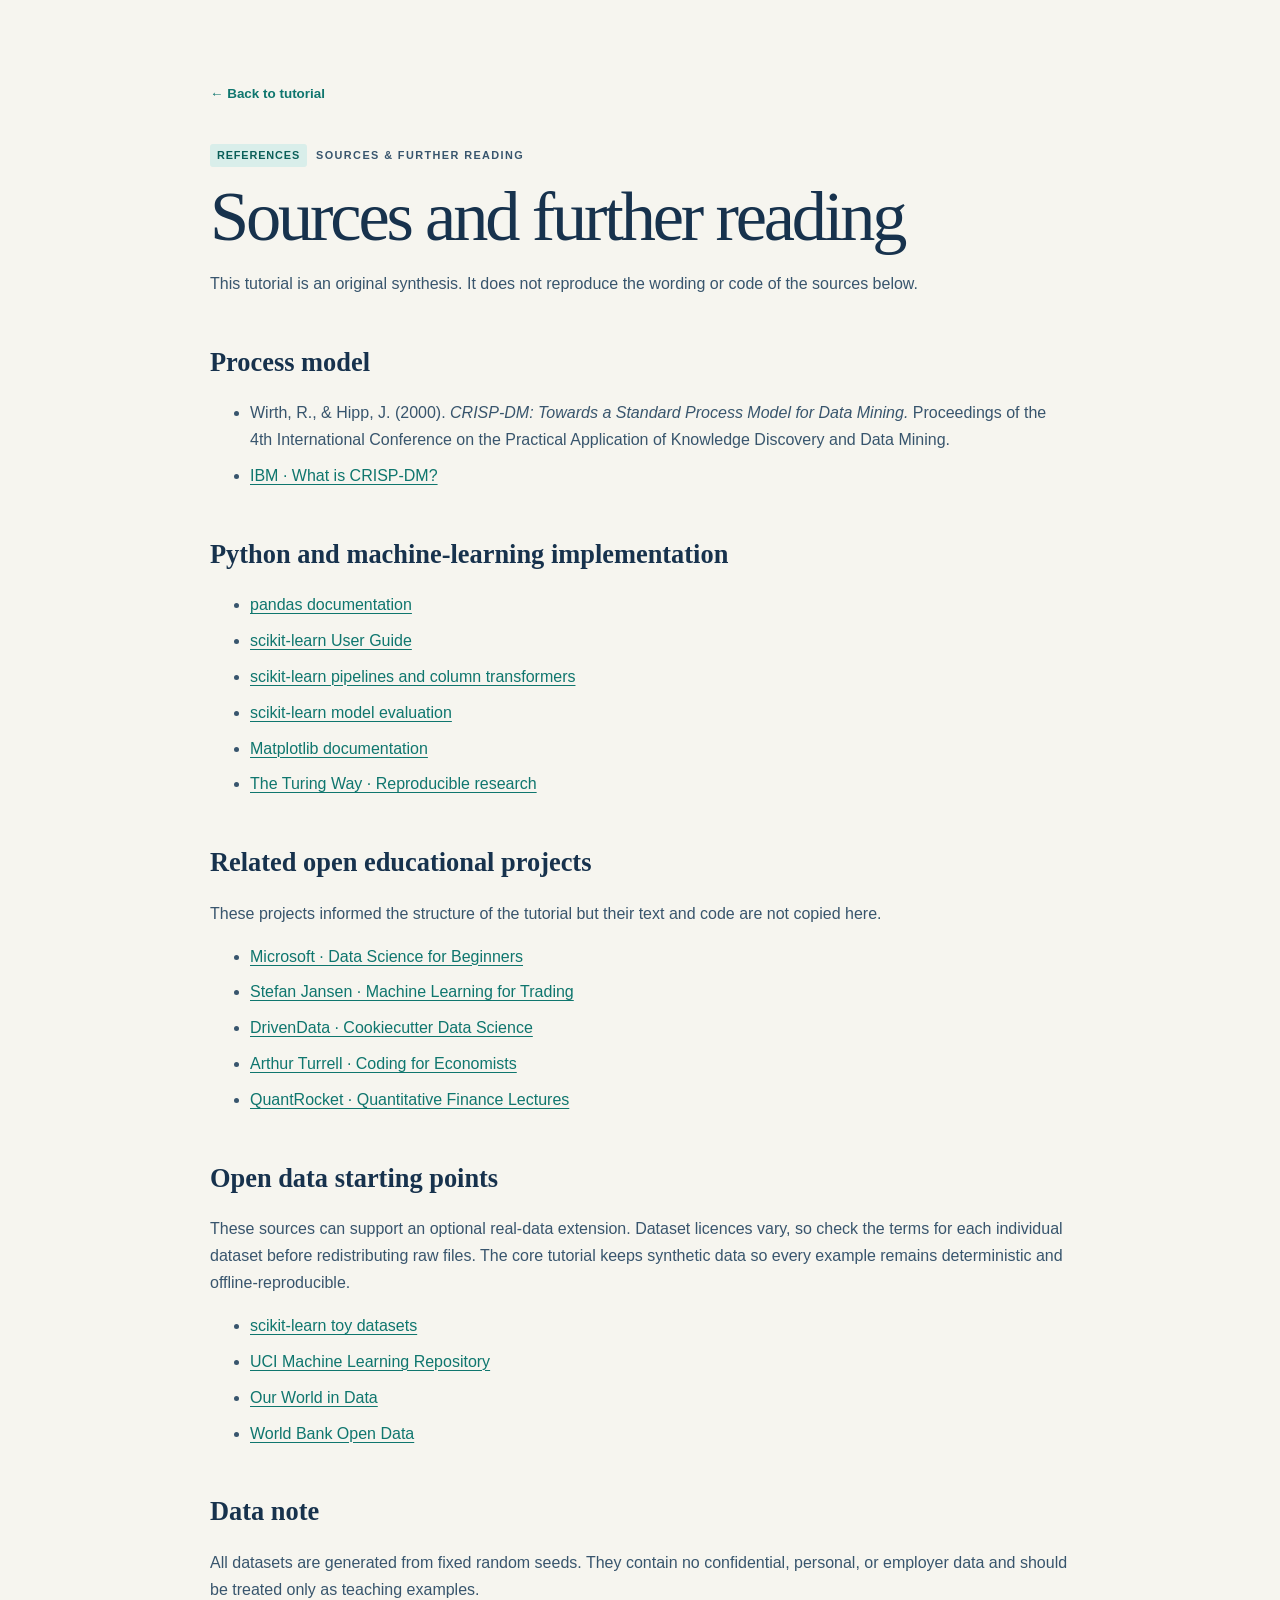
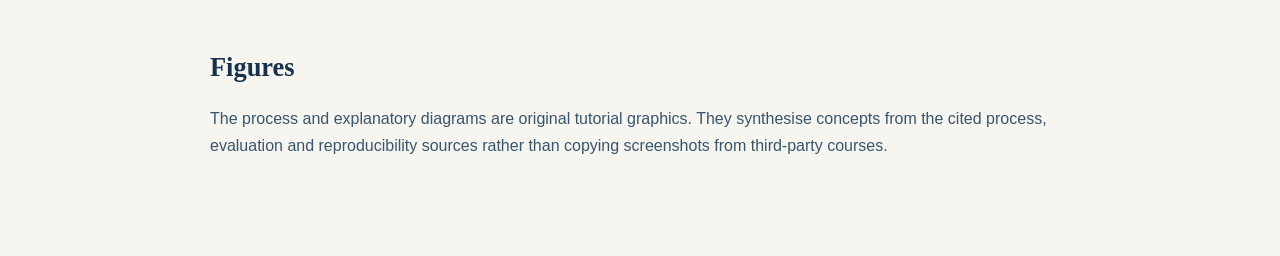
==== commit 1fe9b461: "Clarify open data and source licensing" ====
--- a/references/index.html
+++ b/references/index.html
@@ -6,7 +6,7 @@
   <meta name="description" content="Sources and further reading for the Data Science Workflow tutorial.">
   <title>References · Data Science Workflow</title>
   <link rel="icon" href="../assets/favicon.svg" type="image/svg+xml">
-  <link rel="stylesheet" href="../assets/css/style.css?v=20261028-4">
+  <link rel="stylesheet" href="../assets/css/style.css?v=20261028-6">
   <style>
     .reference-shell {
       width: min(860px, calc(100% - 40px));
@@ -84,6 +84,20 @@
       <li><a href="https://github.com/quantrocket-codeload/quant-finance-lectures">QuantRocket · Quantitative Finance Lectures</a></li>
     </ul>
 
+    <h2>Open data starting points</h2>
+    <p>
+      These sources can support an optional real-data extension. Dataset licences
+      vary, so check the terms for each individual dataset before redistributing raw
+      files. The core tutorial keeps synthetic data so every example remains
+      deterministic and offline-reproducible.
+    </p>
+    <ul>
+      <li><a href="https://scikit-learn.org/stable/datasets/toy_dataset.html">scikit-learn toy datasets</a></li>
+      <li><a href="https://archive.ics.uci.edu/">UCI Machine Learning Repository</a></li>
+      <li><a href="https://ourworldindata.org/">Our World in Data</a></li>
+      <li><a href="https://data.worldbank.org/">World Bank Open Data</a></li>
+    </ul>
+
     <h2>Data note</h2>
     <p>
       All datasets are generated from fixed random seeds. They contain no
--- a/assets/css/style.css
+++ b/assets/css/style.css
@@ -920,6 +920,41 @@
 
 .callout-no-icon {
   grid-template-columns: 1fr;
+  padding: 22px 24px;
+}
+
+.callout-no-icon ol {
+  display: grid;
+  gap: 3px;
+  padding-left: 0;
+  margin-top: 12px;
+  list-style: none;
+  counter-reset: callout-step;
+}
+
+.callout-no-icon li {
+  position: relative;
+  min-height: 34px;
+  padding: 6px 0 6px 38px;
+  border-top: 1px solid var(--border);
+  counter-increment: callout-step;
+}
+
+.callout-no-icon li::before {
+  position: absolute;
+  top: 6px;
+  left: 0;
+  display: grid;
+  width: 26px;
+  height: 26px;
+  place-items: center;
+  color: var(--teal-dark);
+  background: var(--teal-pale);
+  border-radius: 50%;
+  content: counter(callout-step);
+  font-family: var(--mono);
+  font-size: 0.65rem;
+  font-weight: 800;
 }
 
 .callout-warning {
